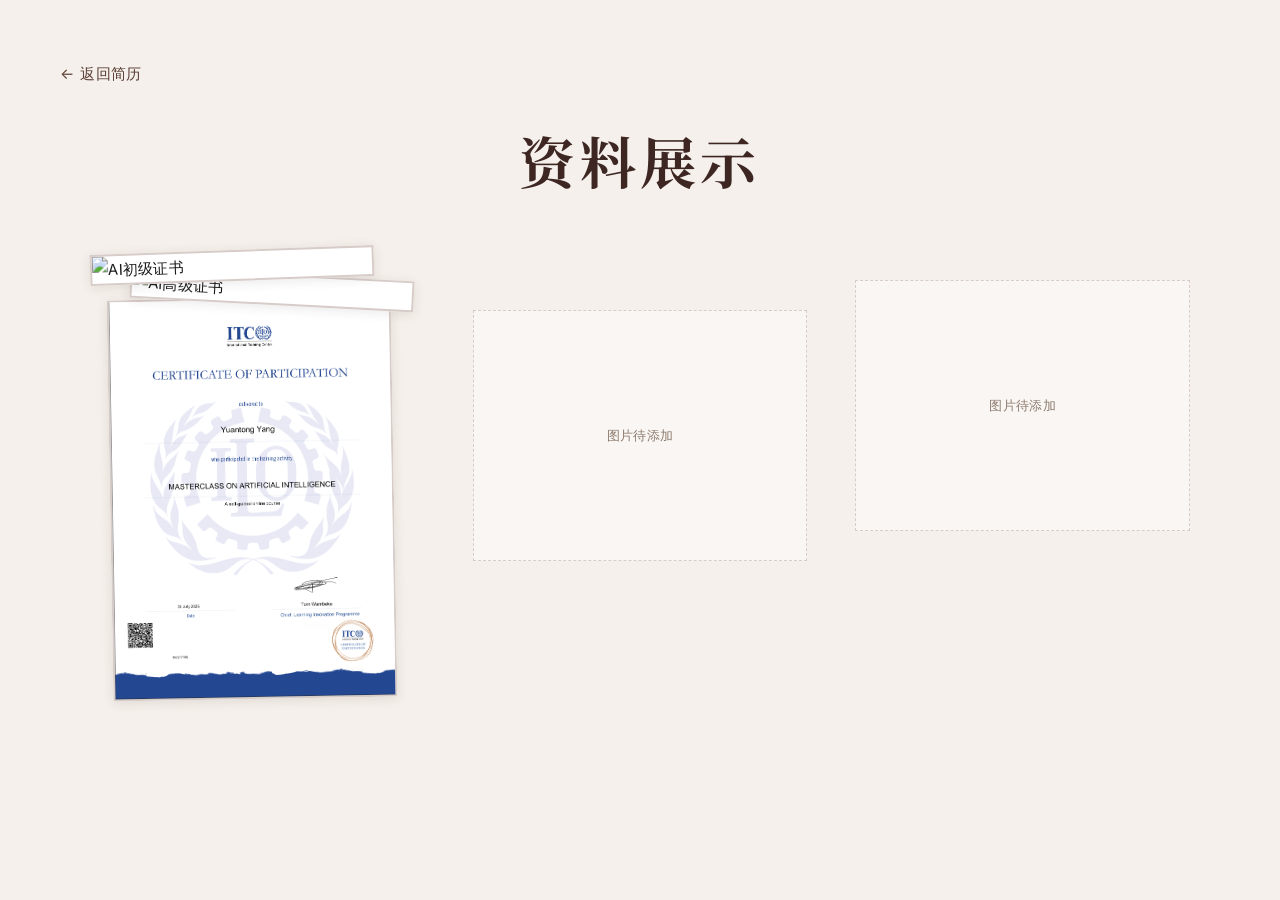
==== project2.html @ d0652b82 "Deploy resume website" ====
<!DOCTYPE html>
<html lang="zh-CN">
<head>
  <meta charset="UTF-8">
  <meta name="viewport" content="width=device-width, initial-scale=1.0">
  <title>资料展示 - 个人简历</title>
  <link href="https://fonts.googleapis.com/css2?family=Inter:wght@300;400;500;600;700&family=Noto+Serif+SC:wght@400;500;600;700&display=swap" rel="stylesheet">
  <link rel="stylesheet" href="css/style.css">
  <style>
    .project-page {
      min-height: 100vh;
      background-color: var(--color-bg);
      padding: var(--page-padding);
      display: flex;
      flex-direction: column;
      align-items: center;
    }
    .project-page .back-link {
      display: inline-block;
      font-family: var(--font-body);
      font-size: var(--body-size);
      color: var(--color-link);
      text-decoration: none;
      margin-bottom: 40px;
      transition: opacity 0.2s;
      align-self: flex-start;
    }
    .project-page .back-link:hover {
      opacity: 0.7;
    }
    .project-page .back-arrow {
      margin-right: 6px;
    }
    .project-page .project-hero {
      text-align: center;
      margin-bottom: 56px;
    }
    .project-page .project-hero h1 {
      font-family: var(--font-heading);
      font-size: var(--title-size);
      font-weight: var(--title-weight);
      letter-spacing: var(--title-spacing);
      line-height: var(--title-line-height);
      color: var(--color-heading);
      margin: 0;
    }

    /* 三列错开布局 */
    .showcase-row {
      display: flex;
      justify-content: center;
      align-items: flex-start;
      gap: 48px;
      max-width: 1100px;
      width: 100%;
    }
    .showcase-col {
      flex: 1;
      min-width: 0;
    }
    .showcase-col:nth-child(1) {
      margin-top: 0;
    }
    .showcase-col:nth-child(2) {
      margin-top: 60px;
    }
    .showcase-col:nth-child(3) {
      margin-top: 30px;
    }

    /* 证书重叠区域 - 堆叠态 */
    .cert-stack {
      position: relative;
      width: 100%;
      padding-bottom: 75%;
      cursor: pointer;
    }
    .cert-stack .cert-item {
      position: absolute;
      border: 2px solid var(--card-border);
      background: #fff;
      box-shadow: 0 2px 12px rgba(62, 39, 35, 0.1);
      object-fit: contain;
      transition: all 0.5s ease;
    }
    .cert-stack .cert-1 {
      top: 0;
      left: 0;
      width: 85%;
      height: auto;
      z-index: 3;
      transform: rotate(-2deg);
    }
    .cert-stack .cert-2 {
      top: 24px;
      left: 40px;
      width: 85%;
      height: auto;
      z-index: 2;
      transform: rotate(3deg);
    }
    .cert-stack .cert-3 {
      top: 48px;
      left: 20px;
      width: 85%;
      height: auto;
      z-index: 1;
      transform: rotate(-1deg);
    }

    /* 展开态 */
    .cert-stack.expanded {
      padding-bottom: 0;
      cursor: pointer;
    }
    .cert-stack.expanded .cert-item {
      position: static;
      width: 100%;
      height: auto;
      transform: rotate(0deg);
      margin-bottom: 16px;
      display: block;
    }
    .cert-stack.expanded .cert-item:last-child {
      margin-bottom: 0;
    }

    /* 点击提示 */
    .cert-hint {
      position: absolute;
      bottom: -28px;
      left: 50%;
      transform: translateX(-50%);
      font-size: 12px;
      color: var(--color-sub);
      opacity: 0.7;
      white-space: nowrap;
      pointer-events: none;
      transition: opacity 0.3s;
    }
    .cert-stack.expanded .cert-hint {
      position: static;
      transform: none;
      margin-top: 8px;
      text-align: center;
    }

    /* 占位区域 */
    .placeholder-region {
      width: 100%;
      aspect-ratio: 4 / 3;
      border: 1px dashed var(--card-border);
      display: flex;
      align-items: center;
      justify-content: center;
      color: var(--color-sub);
      font-size: var(--small-size);
      background: rgba(255, 255, 255, 0.4);
    }

    @media (max-width: 768px) {
      .showcase-row {
        flex-direction: column;
        align-items: center;
        gap: 32px;
      }
      .showcase-col:nth-child(1),
      .showcase-col:nth-child(2),
      .showcase-col:nth-child(3) {
        margin-top: 0;
        width: 100%;
        max-width: 360px;
      }
    }
  </style>
</head>
<body>
  <div class="project-page">
    <a href="index.html" class="back-link">
      <span class="back-arrow">←</span>返回简历
    </a>
    <div class="project-hero">
      <h1>资料展示</h1>
    </div>
    <div class="showcase-row">
      <!-- 第一列：AI证书 -->
      <div class="showcase-col">
        <div class="cert-stack" id="certStack">
          <img class="cert-item cert-1" src="assets/人工智能训练师（初级）-杨远桐-20260731.jpg" alt="AI初级证书">
          <img class="cert-item cert-2" src="assets/人工智能训练师（高级）-杨远桐-20260731.jpg" alt="AI高级证书">
          <img class="cert-item cert-3" src="assets/ITCILO.png" alt="ITCILO证书">
          <span class="cert-hint">点击展开查看</span>
        </div>
      </div>
      <!-- 第二列：占位 -->
      <div class="showcase-col">
        <div class="placeholder-region">图片待添加</div>
      </div>
      <!-- 第三列：占位 -->
      <div class="showcase-col">
        <div class="placeholder-region">图片待添加</div>
      </div>
    </div>
  </div>

  <script>
    (function () {
      var stack = document.getElementById('certStack');
      var hint = stack.querySelector('.cert-hint');
      stack.addEventListener('click', function () {
        var expanded = stack.classList.toggle('expanded');
        hint.textContent = expanded ? '点击收起' : '点击展开查看';
      });
    })();
  </script>
</body>
</html>
---- css/style.css ----
/* style.css — 极简商务风个人简历网站 */
/* 大英博物馆风格参考，所有变量集中在 :root */

:root {
  /* ===== 色彩 ===== */
  --color-bg:         #F5F0EB;
  --color-text:       #1A1A1A;
  --color-heading:    #3E2723;
  --color-sub:        #8D7B6F;
  --color-link:       #5D4037;
  --color-overlay:    rgba(245, 240, 235, 0.7);

  /* ===== 字体 ===== */
  --font-heading:     'Noto Serif SC', 'Georgia', 'Times New Roman', serif;
  --font-body:        'Inter', 'Noto Sans SC', 'Helvetica Neue', Arial, sans-serif;

  /* ===== 标题排版 ===== */
  --title-size:       56px;
  --title-weight:     700;
  --title-spacing:    0.08em;
  --title-line-height: 1.2;

  --subtitle-size:    20px;
  --subtitle-weight:  400;
  --subtitle-spacing: 0.04em;

  --section-size:     28px;
  --section-weight:   600;
  --section-spacing:  0.06em;

  /* ===== 正文排版 ===== */
  --body-size:        15px;
  --body-weight:      400;
  --body-line-height: 1.8;
  --body-spacing:     0.02em;

  --small-size:       13px;

  /* ===== 文本边框 ===== */
  --text-border-color: #D7CCC8;
  --text-border-width: 1px;
  --text-border-style: solid;
  --text-border-radius: 0px;

  /* ===== 卡片样式 ===== */
  --card-bg:          rgba(255, 255, 255, 0.6);
  --card-border:      #D7CCC8;
  --card-padding:     24px;
  --card-radius:      0px;

  /* ===== 布局 ===== */
  --page-padding:     60px;
  --content-max-width: 1000px;
  --timeline-color:   #3E2723;
  --timeline-width:   1px;
  --divider-color:    #D7CCC8;

  /* ===== 进度条 ===== */
  --bar-bg:           #E8E0D8;
  --bar-fill:         #3E2723;
  --bar-height:       4px;
}

/* ===== 全局重置 ===== */
*, *::before, *::after {
  margin: 0;
  padding: 0;
  box-sizing: border-box;
}

html {
  font-size: 16px;
  -webkit-font-smoothing: antialiased;
  -moz-osx-font-smoothing: grayscale;
}

body {
  font-family: var(--font-body);
  font-size: var(--body-size);
  font-weight: var(--body-weight);
  line-height: var(--body-line-height);
  letter-spacing: var(--body-spacing);
  color: var(--color-text);
  background: var(--color-bg);
  overflow: hidden;
}

a {
  color: var(--color-link);
  text-decoration: none;
  transition: opacity 0.2s;
}
a:hover {
  opacity: 0.7;
}

/* ===== 滚动容器 ===== */
.scroll-container {
  height: 100vh;
  overflow-y: scroll;
  scroll-snap-type: y mandatory;
  scroll-behavior: smooth;
}

/* ===== 页面 ===== */
.page {
  height: 100vh;
  scroll-snap-align: start;
  background-size: cover;
  background-position: center;
  background-repeat: no-repeat;
  display: flex;
  align-items: center;
  justify-content: center;
}

.page-overlay {
  background: var(--color-overlay);
  margin: var(--page-padding);
  padding: var(--page-padding);
  max-width: var(--content-max-width);
  width: 100%;
}

/* 背景贴图（后续导入后替换） */
#page-1 { background-color: var(--color-bg); display: block; align-items: initial; justify-content: initial; }
#page-2 { background-color: var(--color-bg); /* background-image: url('../assets/bg-experience.png'); */ }
#page-3 { background-color: var(--color-bg); /* background-image: url('../assets/bg-projects.png'); */ }

/* ===== 第 1 页：分栏封面 ===== */
.hero-split {
  display: flex;
  width: 100%;
  height: 100vh;
}

/* 左侧：轮播区 70% */
.hero-carousel {
  flex: 0 0 70%;
  height: 100%;
  overflow: hidden;
  position: relative;
}

.carousel-track {
  display: flex;
  height: 100%;
  transition: transform 0.6s ease-in-out;
  will-change: transform;
}

.carousel-slide {
  flex: 0 0 100%;
  height: 100%;
  background-size: cover;
  background-position: center;
  background-repeat: no-repeat;
}

/* 右侧：纯色文本区 30% */
.hero-info {
  flex: 0 0 30%;
  height: 100%;
  background: var(--color-bg);
  display: flex;
  flex-direction: column;
  justify-content: center;
  padding: 60px 40px;
}

.hero-info .page-title {
  font-family: var(--font-heading);
  font-size: var(--title-size);
  font-weight: var(--title-weight);
  letter-spacing: var(--title-spacing);
  line-height: var(--title-line-height);
  color: var(--color-heading);
  margin-bottom: 16px;
  text-align: left;
}

.hero-info .page-subtitle {
  font-family: var(--font-heading);
  font-size: var(--subtitle-size);
  font-weight: var(--subtitle-weight);
  letter-spacing: var(--subtitle-spacing);
  color: var(--color-sub);
  margin-bottom: 24px;
  text-align: left;
}

.hero-info .hero-intro {
  font-size: var(--body-size);
  color: var(--color-sub);
  text-align: left;
  max-width: none;
  margin: 0;
}

/* 逐行浮现动画 */
.hero-lines {
  margin-top: 8px;
}

.hero-line {
  font-size: var(--body-size);
  color: var(--color-sub);
  text-align: left;
  margin: 0 0 6px 0;
  opacity: 0;
  transform: translateY(12px);
  transition: opacity 0.8s ease, transform 0.8s ease;
}

.hero-line.visible {
  opacity: 1;
  transform: translateY(0);
}

/* 保留旧 .hero-content 和全局 .page-title 等样式供其他页面兼容 */
.hero-content {
  text-align: center;
  padding: 40px 0;
}

.page-title {
  font-family: var(--font-heading);
  font-size: var(--title-size);
  font-weight: var(--title-weight);
  letter-spacing: var(--title-spacing);
  line-height: var(--title-line-height);
  color: var(--color-heading);
  margin-bottom: 16px;
}

.page-subtitle {
  font-family: var(--font-heading);
  font-size: var(--subtitle-size);
  font-weight: var(--subtitle-weight);
  letter-spacing: var(--subtitle-spacing);
  color: var(--color-sub);
  margin-bottom: 24px;
}

.hero-intro {
  font-size: var(--body-size);
  color: var(--color-sub);
  max-width: 560px;
  margin: 0 auto;
}

/* ===== 第 2 页：经历与技能 ===== */
.section-heading {
  font-family: var(--font-heading);
  font-size: var(--section-size);
  font-weight: var(--section-weight);
  letter-spacing: var(--section-spacing);
  color: var(--color-heading);
  margin-bottom: 28px;
}

.split-layout {
  display: flex;
  gap: 48px;
}

.split-left {
  flex: 0 0 60%;
  min-width: 0;
}

.split-right {
  flex: 0 0 40%;
  min-width: 0;
}

/* 时间线 */
.timeline {
  position: relative;
  padding-left: 20px;
}

.timeline::before {
  content: '';
  position: absolute;
  left: 0;
  top: 4px;
  bottom: 4px;
  width: var(--timeline-width);
  background: var(--timeline-color);
}

.timeline-item {
  position: relative;
  margin-bottom: 28px;
}

.timeline-item:last-child {
  margin-bottom: 0;
}

.timeline-dot {
  position: absolute;
  left: -24px;
  top: 6px;
  width: 9px;
  height: 9px;
  border-radius: 50%;
  background: var(--timeline-color);
}

.timeline-date {
  display: block;
  font-size: var(--small-size);
  color: var(--color-sub);
  margin-bottom: 4px;
}

.timeline-title {
  font-size: var(--body-size);
  font-weight: 600;
  color: var(--color-heading);
  margin-bottom: 4px;
}

.timeline-desc {
  font-size: var(--small-size);
  color: var(--color-sub);
  line-height: 1.6;
}

/* 技能列表 */
.skills-list {
  display: flex;
  flex-direction: column;
  gap: 16px;
}

.skill-item {
  display: flex;
  flex-direction: column;
  gap: 6px;
}

.skill-name {
  font-size: var(--small-size);
  color: var(--color-heading);
}

.skill-bar {
  background: var(--bar-bg);
  height: var(--bar-height);
  width: 100%;
}

.skill-bar-fill {
  background: var(--bar-fill);
  height: var(--bar-height);
}

/* ===== 第 3 页：项目与联系 ===== */
.project-grid {
  display: grid;
  grid-template-columns: repeat(3, 1fr);
  gap: 20px;
  margin-bottom: 40px;
}

.card {
  background: var(--card-bg);
  border: var(--text-border-width) var(--text-border-style) var(--card-border);
  padding: var(--card-padding);
  border-radius: var(--card-radius);
}

/* 项目卡片链接 */
.card-link {
  display: block;
  text-decoration: none;
  color: inherit;
  cursor: pointer;
  transition: transform 0.2s ease, box-shadow 0.2s ease;
}

.card-link:hover {
  transform: translateY(-3px);
  box-shadow: 0 6px 20px rgba(62, 39, 35, 0.12);
}

.card-link .card-title {
  color: var(--color-heading);
}

.card-link .card-desc {
  color: var(--color-sub);
}

.card-title {
  font-family: var(--font-heading);
  font-size: 16px;
  font-weight: 600;
  color: var(--color-heading);
  margin-bottom: 8px;
}

.card-desc {
  font-size: var(--small-size);
  color: var(--color-sub);
  line-height: 1.6;
  margin-bottom: 12px;
}

.card-tags {
  display: flex;
  flex-wrap: wrap;
  gap: 6px;
}

.tag {
  font-size: 11px;
  color: var(--color-sub);
  border: var(--text-border-width) var(--text-border-style) var(--text-border-color);
  border-radius: var(--text-border-radius);
  padding: 2px 8px;
}

/* 联系方式 */
.contact-section {
  padding-top: 20px;
  border-top: var(--text-border-width) var(--text-border-style) var(--divider-color);
}

.contact-info {
  font-size: var(--body-size);
  color: var(--color-sub);
}

.contact-sep {
  margin: 0 12px;
  color: var(--divider-color);
}

/* ===== 响应式 ===== */
@media (max-width: 1024px) {
  :root {
    --title-size: 42px;
    --section-size: 24px;
    --page-padding: 40px;
  }

  .hero-carousel {
    flex: 0 0 60%;
  }
  .hero-info {
    flex: 0 0 40%;
    padding: 40px 28px;
  }

  .split-layout {
    flex-direction: column;
    gap: 36px;
  }

  .split-left,
  .split-right {
    flex: 1 1 auto;
  }

  .project-grid {
    grid-template-columns: repeat(2, 1fr);
  }
}

@media (max-width: 768px) {
  :root {
    --title-size: 32px;
    --subtitle-size: 16px;
    --section-size: 20px;
    --body-size: 14px;
    --small-size: 12px;
    --page-padding: 24px;
  }

  .hero-split {
    flex-direction: column;
  }
  .hero-carousel {
    flex: 0 0 50%;
  }
  .hero-info {
    flex: 0 0 50%;
    padding: 24px 20px;
  }

  .page-overlay {
    margin: 16px;
    padding: 24px;
  }

  .project-grid {
    grid-template-columns: 1fr;
  }

  .hero-content {
    padding: 20px 0;
  }

  .contact-info {
    display: flex;
    flex-direction: column;
    gap: 8px;
  }

  .contact-sep {
    display: none;
  }
}
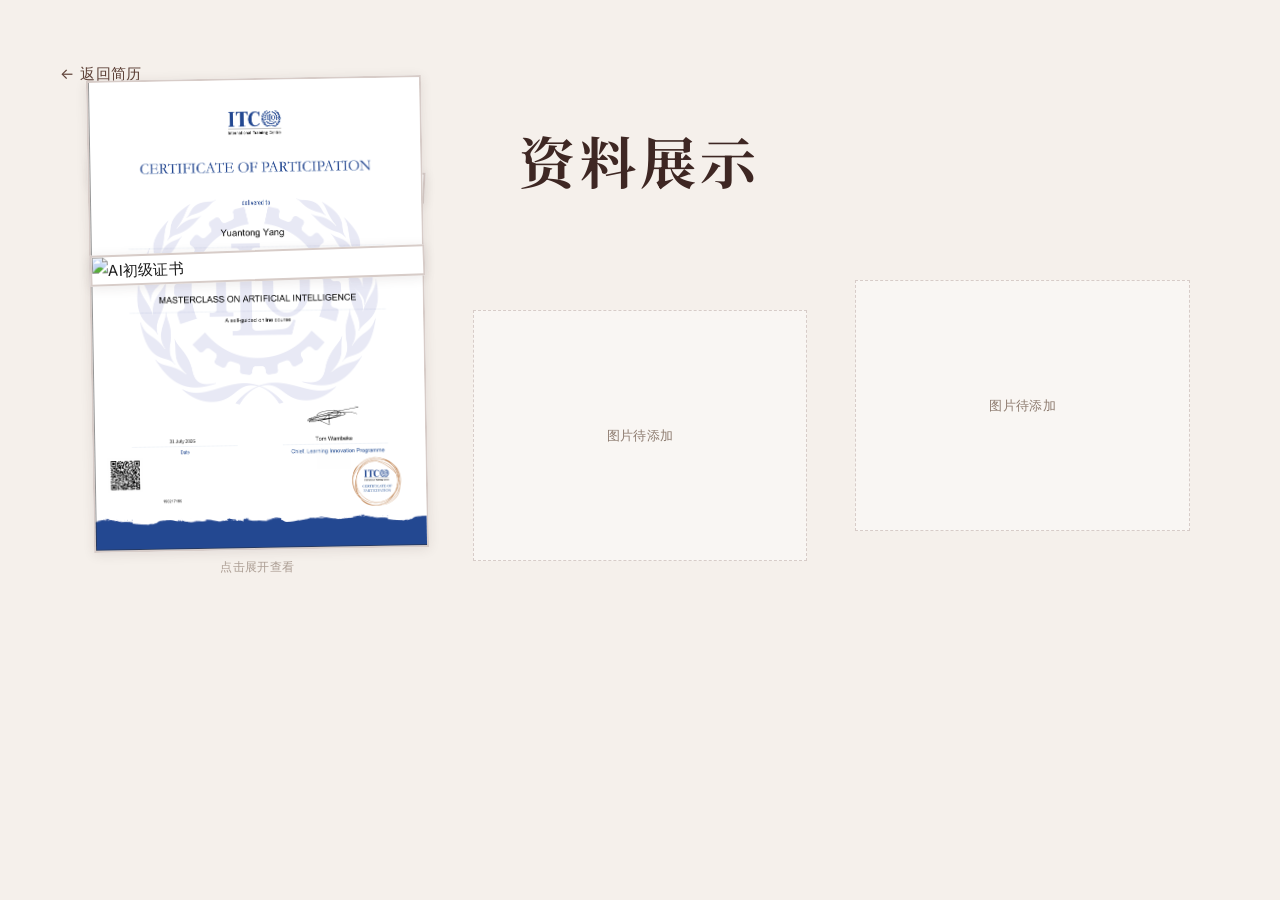
==== commit e8707acf: "Fix certificate image loading in project2" ====
--- a/project2.html
+++ b/project2.html
@@ -72,11 +72,13 @@
     .cert-stack {
       position: relative;
       width: 100%;
-      padding-bottom: 75%;
       cursor: pointer;
+      overflow: visible;
     }
     .cert-stack .cert-item {
-      position: absolute;
+      display: block;
+      width: 100%;
+      height: auto;
       border: 2px solid var(--card-border);
       background: #fff;
       box-shadow: 0 2px 12px rgba(62, 39, 35, 0.1);
@@ -84,42 +86,29 @@
       transition: all 0.5s ease;
     }
     .cert-stack .cert-1 {
-      top: 0;
-      left: 0;
-      width: 85%;
-      height: auto;
+      position: relative;
       z-index: 3;
       transform: rotate(-2deg);
     }
     .cert-stack .cert-2 {
-      top: 24px;
-      left: 40px;
-      width: 85%;
-      height: auto;
+      margin-top: -35%;
       z-index: 2;
       transform: rotate(3deg);
     }
     .cert-stack .cert-3 {
-      top: 48px;
-      left: 20px;
-      width: 85%;
-      height: auto;
+      margin-top: -35%;
       z-index: 1;
       transform: rotate(-1deg);
     }
 
     /* 展开态 */
     .cert-stack.expanded {
-      padding-bottom: 0;
       cursor: pointer;
     }
     .cert-stack.expanded .cert-item {
-      position: static;
-      width: 100%;
-      height: auto;
+      margin-top: 0;
+      margin-bottom: 16px;
       transform: rotate(0deg);
-      margin-bottom: 16px;
-      display: block;
     }
     .cert-stack.expanded .cert-item:last-child {
       margin-bottom: 0;
@@ -139,9 +128,12 @@
       transition: opacity 0.3s;
     }
     .cert-stack.expanded .cert-hint {
-      position: static;
+      position: relative;
+      left: auto;
+      bottom: auto;
       transform: none;
       margin-top: 8px;
+      display: block;
       text-align: center;
     }
 
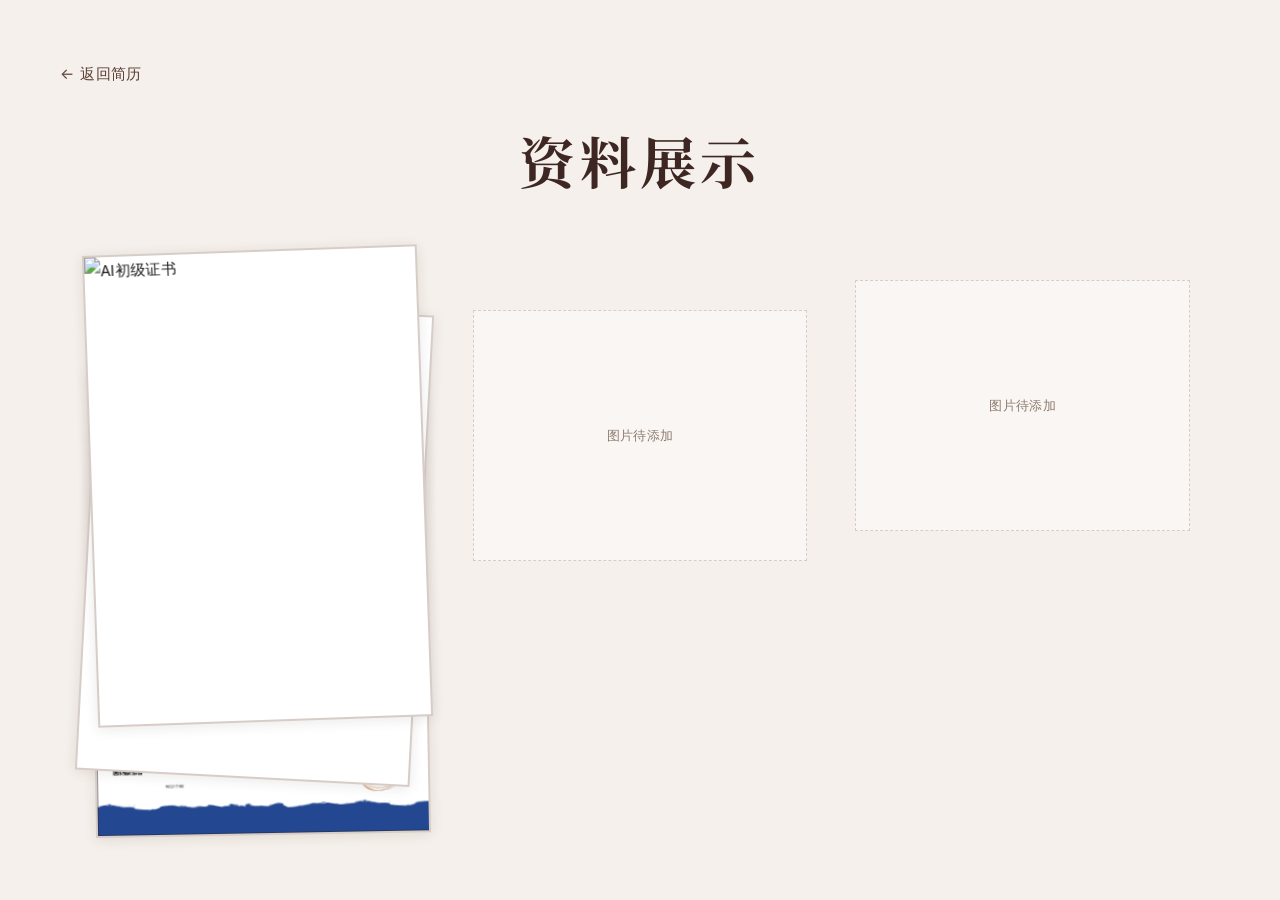
==== commit 66788213: "Fix certificate images: use CSS Grid stacking instead of negative margins" ====
--- a/project2.html
+++ b/project2.html
@@ -68,15 +68,17 @@
       margin-top: 30px;
     }
 
-    /* 证书重叠区域 - 堆叠态 */
+    /* 证书重叠区域 - 堆叠态：使用 CSS Grid 叠加 */
     .cert-stack {
-      position: relative;
+      display: grid;
+      grid-template-areas: "stack";
       width: 100%;
       cursor: pointer;
-      overflow: visible;
+    }
+    .cert-stack > * {
+      grid-area: stack;
     }
     .cert-stack .cert-item {
-      display: block;
       width: 100%;
       height: auto;
       border: 2px solid var(--card-border);
@@ -84,57 +86,45 @@
       box-shadow: 0 2px 12px rgba(62, 39, 35, 0.1);
       object-fit: contain;
       transition: all 0.5s ease;
+      will-change: transform;
     }
     .cert-stack .cert-1 {
-      position: relative;
       z-index: 3;
       transform: rotate(-2deg);
     }
     .cert-stack .cert-2 {
-      margin-top: -35%;
       z-index: 2;
-      transform: rotate(3deg);
+      transform: rotate(3deg) translateY(12%);
     }
     .cert-stack .cert-3 {
-      margin-top: -35%;
       z-index: 1;
-      transform: rotate(-1deg);
+      transform: rotate(-1deg) translateY(24%);
     }
 
     /* 展开态 */
     .cert-stack.expanded {
+      display: flex;
+      flex-direction: column;
+      gap: 16px;
       cursor: pointer;
     }
+    .cert-stack.expanded > * {
+      grid-area: auto;
+    }
     .cert-stack.expanded .cert-item {
-      margin-top: 0;
-      margin-bottom: 16px;
-      transform: rotate(0deg);
-    }
-    .cert-stack.expanded .cert-item:last-child {
-      margin-bottom: 0;
+      transform: rotate(0deg) translateY(0);
     }
 
     /* 点击提示 */
     .cert-hint {
-      position: absolute;
-      bottom: -28px;
-      left: 50%;
-      transform: translateX(-50%);
+      display: block;
+      text-align: center;
+      margin-top: 12px;
       font-size: 12px;
       color: var(--color-sub);
       opacity: 0.7;
       white-space: nowrap;
-      pointer-events: none;
       transition: opacity 0.3s;
-    }
-    .cert-stack.expanded .cert-hint {
-      position: relative;
-      left: auto;
-      bottom: auto;
-      transform: none;
-      margin-top: 8px;
-      display: block;
-      text-align: center;
     }
 
     /* 占位区域 */
@@ -181,8 +171,8 @@
           <img class="cert-item cert-1" src="assets/人工智能训练师（初级）-杨远桐-20260731.jpg" alt="AI初级证书">
           <img class="cert-item cert-2" src="assets/人工智能训练师（高级）-杨远桐-20260731.jpg" alt="AI高级证书">
           <img class="cert-item cert-3" src="assets/ITCILO.png" alt="ITCILO证书">
-          <span class="cert-hint">点击展开查看</span>
         </div>
+        <span class="cert-hint" id="certHint">点击展开查看</span>
       </div>
       <!-- 第二列：占位 -->
       <div class="showcase-col">
@@ -198,7 +188,7 @@
   <script>
     (function () {
       var stack = document.getElementById('certStack');
-      var hint = stack.querySelector('.cert-hint');
+      var hint = document.getElementById('certHint');
       stack.addEventListener('click', function () {
         var expanded = stack.classList.toggle('expanded');
         hint.textContent = expanded ? '点击收起' : '点击展开查看';
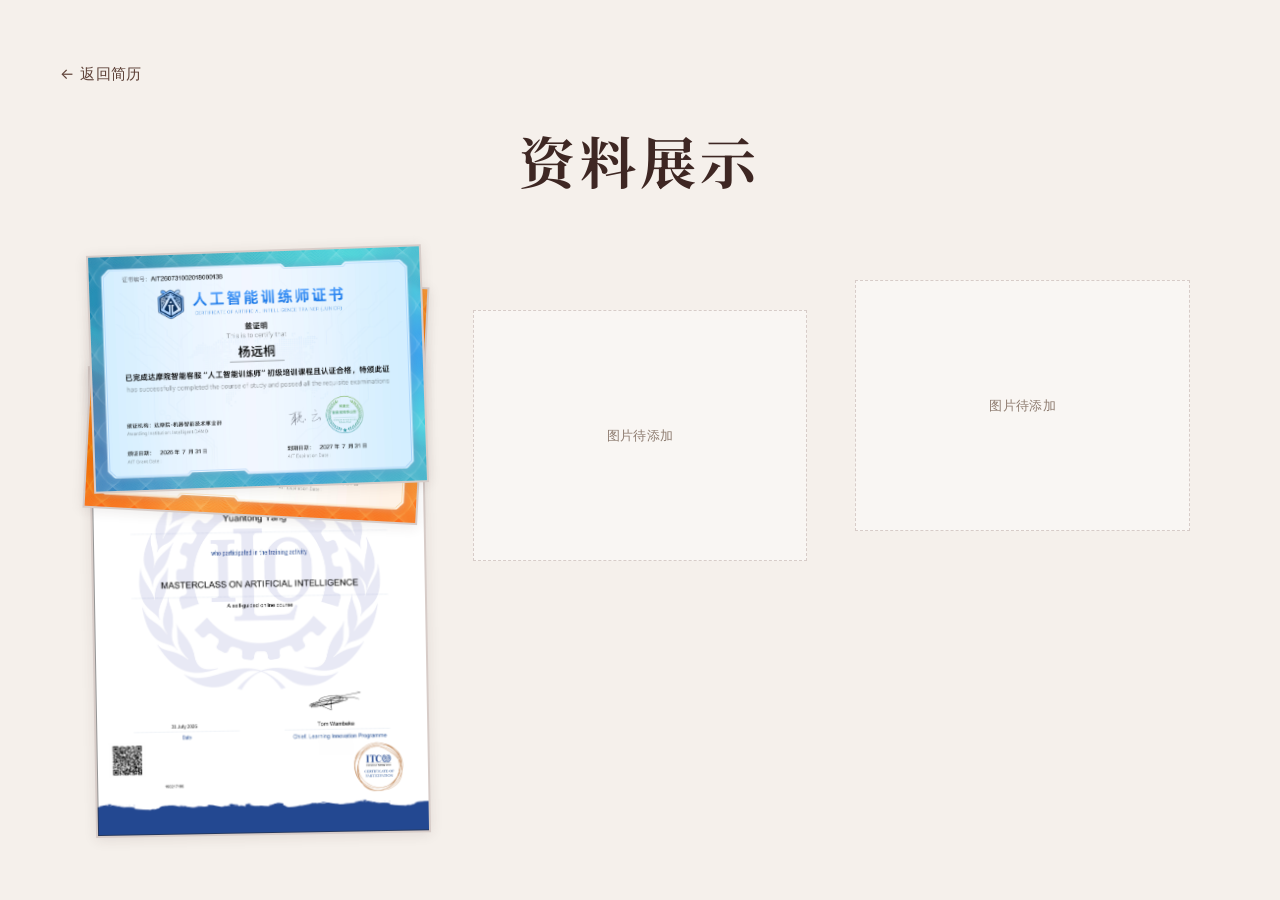
==== commit 6ced4eff: "Fix: rename Chinese filenames to ASCII to fix 404 on GitHub Pages" ====
--- a/project2.html
+++ b/project2.html
@@ -168,8 +168,8 @@
       <!-- 第一列：AI证书 -->
       <div class="showcase-col">
         <div class="cert-stack" id="certStack">
-          <img class="cert-item cert-1" src="assets/人工智能训练师（初级）-杨远桐-20260731.jpg" alt="AI初级证书">
-          <img class="cert-item cert-2" src="assets/人工智能训练师（高级）-杨远桐-20260731.jpg" alt="AI高级证书">
+          <img class="cert-item cert-1" src="assets/cert-ai-junior.jpg" alt="AI初级证书">
+          <img class="cert-item cert-2" src="assets/cert-ai-senior.jpg" alt="AI高级证书">
           <img class="cert-item cert-3" src="assets/ITCILO.png" alt="ITCILO证书">
         </div>
         <span class="cert-hint" id="certHint">点击展开查看</span>
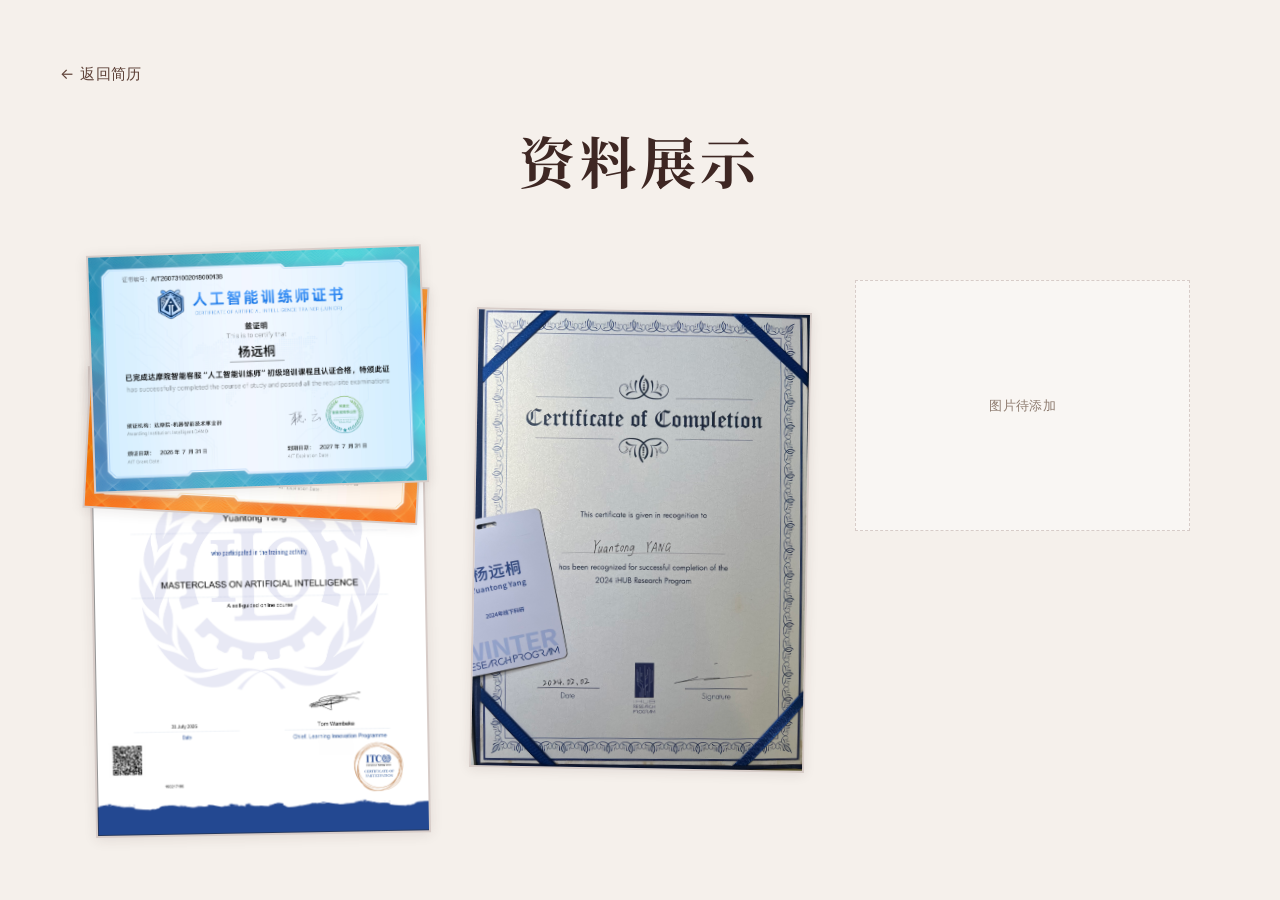
==== commit 61dc3868: "Add research image; fix PDF page scroll" ====
--- a/project2.html
+++ b/project2.html
@@ -174,9 +174,9 @@
         </div>
         <span class="cert-hint" id="certHint">点击展开查看</span>
       </div>
-      <!-- 第二列：占位 -->
+      <!-- 第二列：科研图片 -->
       <div class="showcase-col">
-        <div class="placeholder-region">图片待添加</div>
+        <img src="assets/research.jpg" alt="科研图片" style="width:100%;height:auto;border:2px solid var(--card-border);background:#fff;box-shadow:0 2px 12px rgba(62,39,35,0.1);transform:rotate(1deg);">
       </div>
       <!-- 第三列：占位 -->
       <div class="showcase-col">
